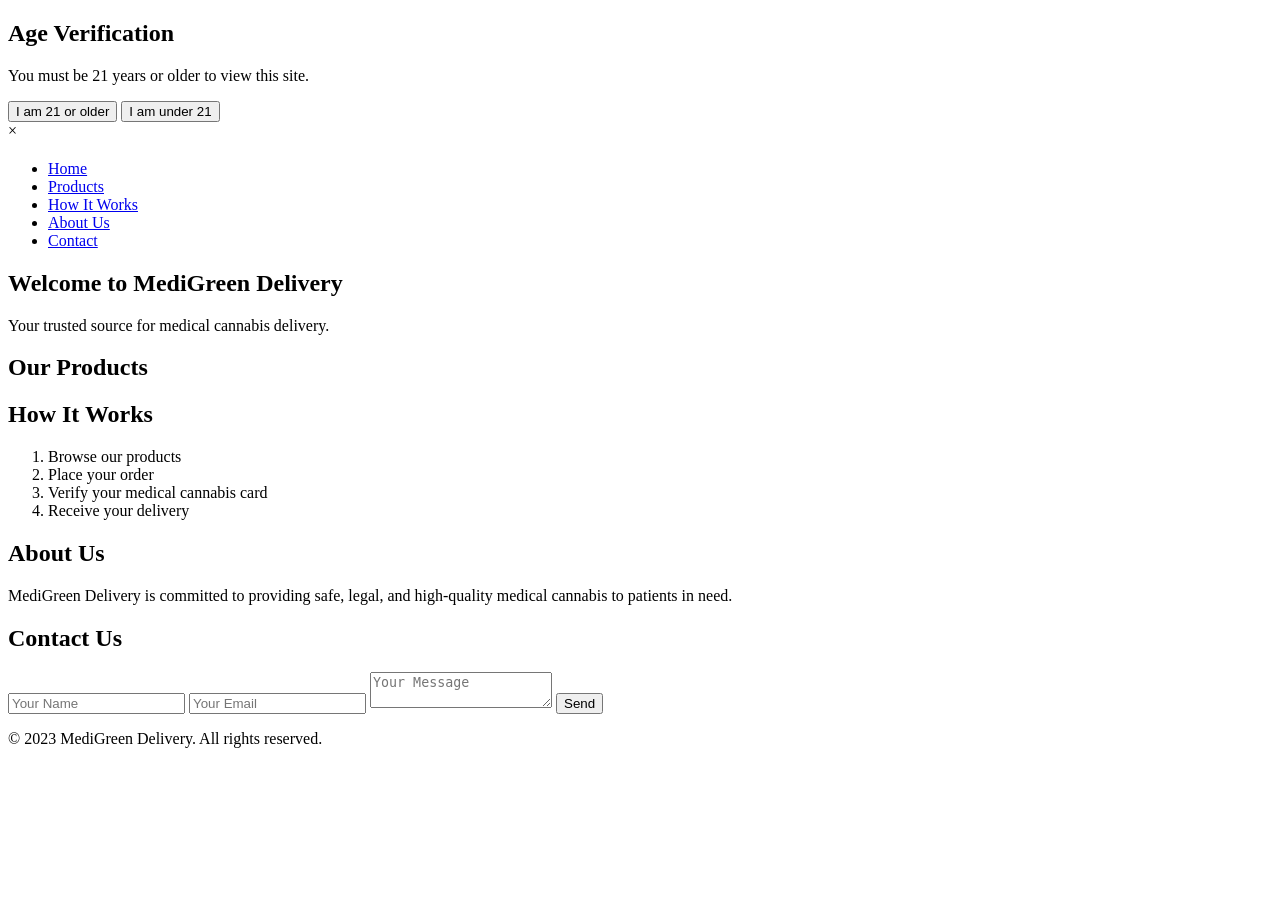
==== index.html @ 94ad3b63 "index.html" ====
<!DOCTYPE html>
<html lang="en">
<head>
    <meta charset="UTF-8">
    <meta name="viewport" content="width=device-width, initial-scale=1.0">
    <title>MediGreen Delivery</title>
    <link rel="stylesheet" href="css/styles.css">
</head>
<body>
    <div id="age-verification" class="modal">
        <div class="modal-content">
            <h2>Age Verification</h2>
            <p>You must be 21 years or older to view this site.</p>
            <button id="confirm-age">I am 21 or older</button>
            <button id="reject-age">I am under 21</button>
        </div>
    </div>
    <div id="product-modal" class="modal">
        <div class="modal-content">
            <span class="close">&times;</span>
            <h2 id="modal-product-name"></h2>
            <p id="modal-product-description"></p>
            <p id="modal-product-price"></p>
            <p id="modal-product-strain"></p>
            <p id="modal-product-potency"></p>
            <div id="modal-product-lab-results"></div>
        </div>
    </div>
    <header>
        <nav>
            <ul>
                <li><a href="#home">Home</a></li>
                <li><a href="#products">Products</a></li>
                <li><a href="#how-it-works">How It Works</a></li>
                <li><a href="#about">About Us</a></li>
                <li><a href="#contact">Contact</a></li>
            </ul>
        </nav>
    </header>

    <main>
        <section id="home">
            <h1>Welcome to MediGreen Delivery</h1>
            <p>Your trusted source for medical cannabis delivery.</p>
        </section>

        <section id="products">
            <h2>Our Products</h2>
            <div id="product-list">
                <!-- Product items will be dynamically inserted here -->
            </div>
        </section>

        <section id="how-it-works">
            <h2>How It Works</h2>
            <ol>
                <li>Browse our products</li>
                <li>Place your order</li>
                <li>Verify your medical cannabis card</li>
                <li>Receive your delivery</li>
            </ol>
        </section>

        <section id="about">
            <h2>About Us</h2>
            <p>MediGreen Delivery is committed to providing safe, legal, and high-quality medical cannabis to patients in need.</p>
        </section>

        <section id="contact">
            <h2>Contact Us</h2>
            <form id="contact-form">
                <input type="text" name="name" placeholder="Your Name" required>
                <input type="email" name="email" placeholder="Your Email" required>
                <textarea name="message" placeholder="Your Message" required></textarea>
                <button type="submit">Send</button>
            </form>
        </section>
    </main>
    <footer>
        <p>&copy; 2023 MediGreen Delivery. All rights reserved.</p>
    </footer>
    <script src="js/age-verification.js"></script>
    <script src="js/main.js"></script>
</body>
</html>
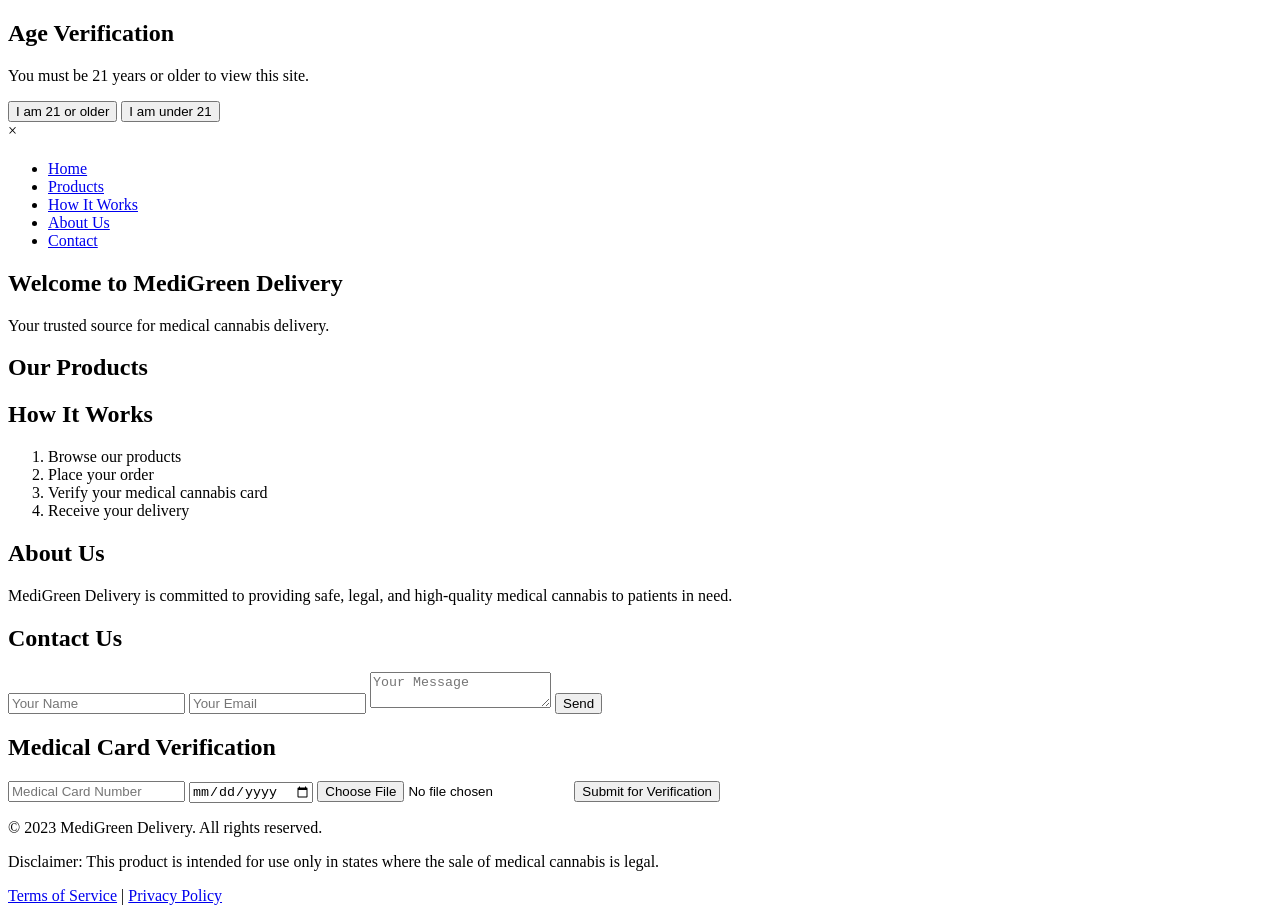
==== commit 996b2db9: "index.html" ====
--- a/index.html
+++ b/index.html
@@ -75,10 +75,21 @@
                 <button type="submit">Send</button>
             </form>
         </section>
+        <section id="verification">
+    <h2>Medical Card Verification</h2>
+    <form id="verification-form">
+        <input type="text" name="card-number" placeholder="Medical Card Number" required>
+        <input type="date" name="expiration-date" required>
+        <input type="file" name="card-image" accept="image/*" required>
+        <button type="submit">Submit for Verification</button>
+    </form>
+</section>
     </main>
     <footer>
-        <p>&copy; 2023 MediGreen Delivery. All rights reserved.</p>
-    </footer>
+    <p>&copy; 2023 MediGreen Delivery. All rights reserved.</p>
+    <p>Disclaimer: This product is intended for use only in states where the sale of medical cannabis is legal.</p>
+    <a href="terms.html">Terms of Service</a> | <a href="privacy.html">Privacy Policy</a>
+</footer>
     <script src="js/age-verification.js"></script>
     <script src="js/main.js"></script>
 </body>
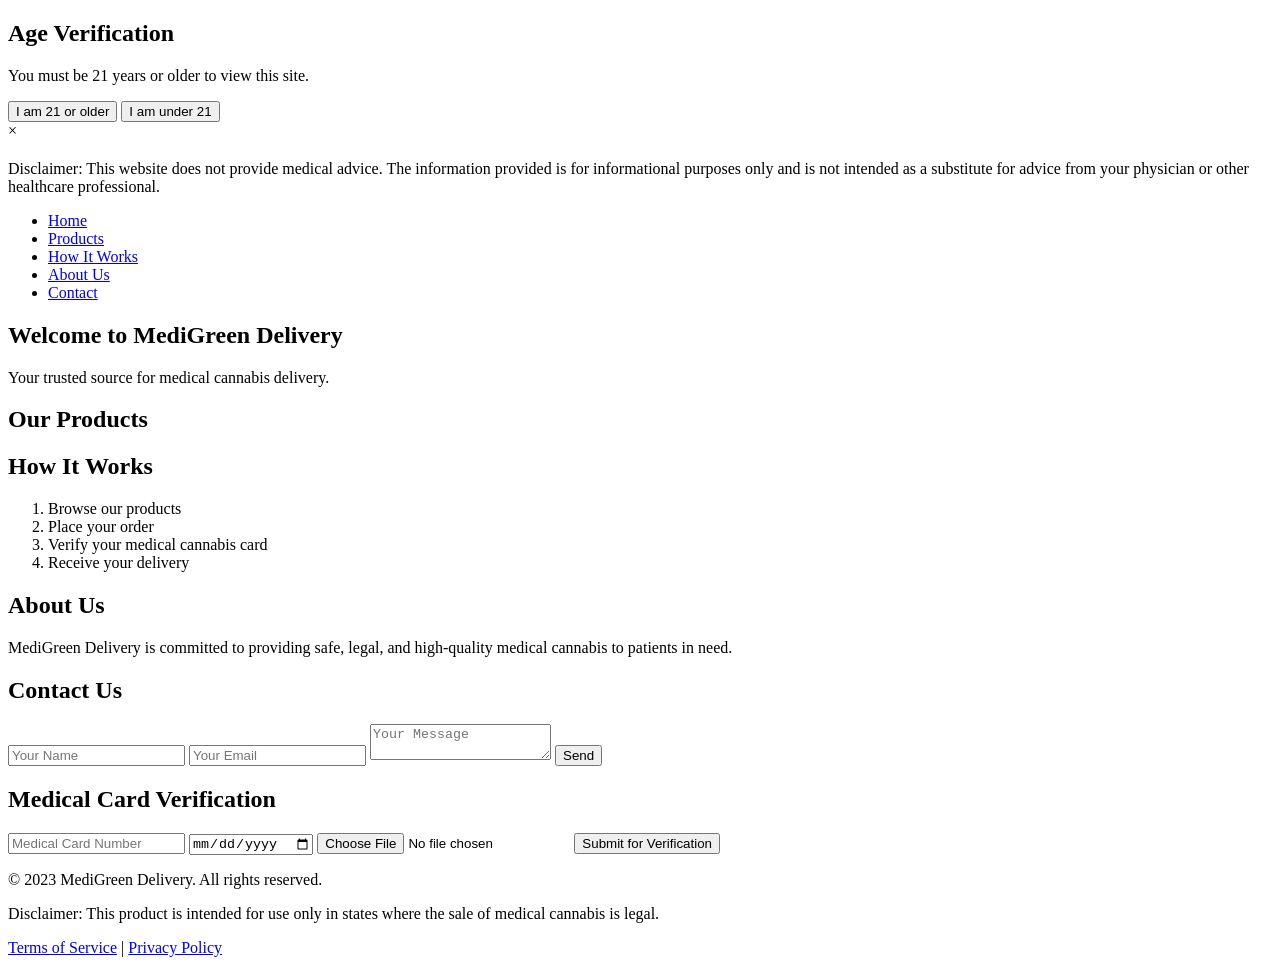
==== commit a870c0b6: "index.html" ====
--- a/index.html
+++ b/index.html
@@ -26,6 +26,9 @@
             <div id="modal-product-lab-results"></div>
         </div>
     </div>
+    <div id="medical-disclaimer">
+    <p>Disclaimer: This website does not provide medical advice. The information provided is for informational purposes only and is not intended as a substitute for advice from your physician or other healthcare professional.</p>
+</div>
     <header>
         <nav>
             <ul>
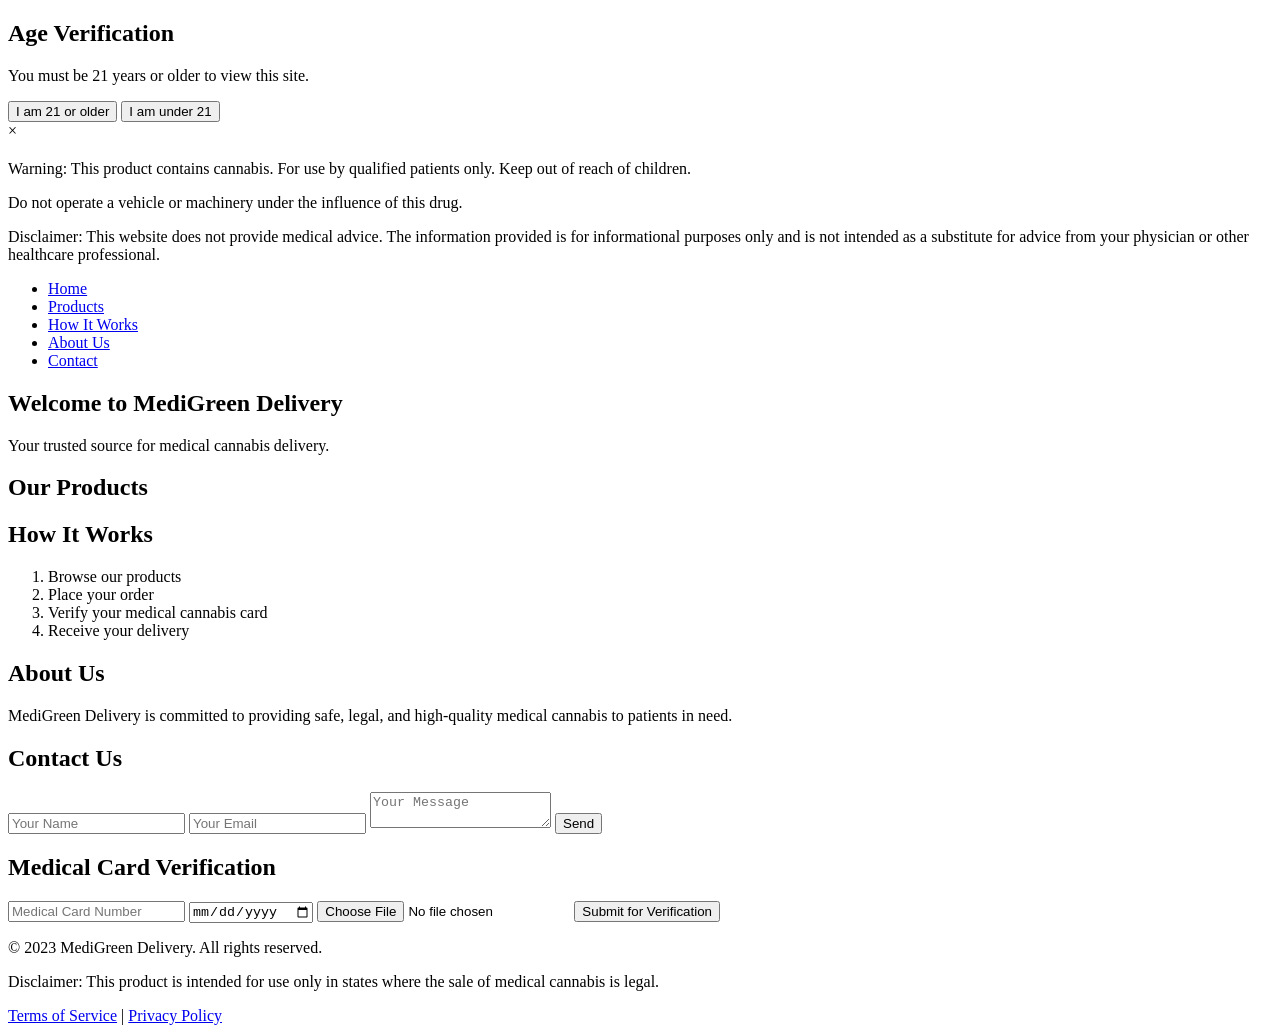
==== commit aa54ddc6: "index.html" ====
--- a/index.html
+++ b/index.html
@@ -24,6 +24,9 @@
             <p id="modal-product-strain"></p>
             <p id="modal-product-potency"></p>
             <div id="modal-product-lab-results"></div>
+            <div class="legal-disclaimer">
+                <p>Warning: This product contains cannabis. For use by qualified patients only. Keep out of reach of children.</p>
+                <p>Do not operate a vehicle or machinery under the influence of this drug.</p>
         </div>
     </div>
     <div id="medical-disclaimer">
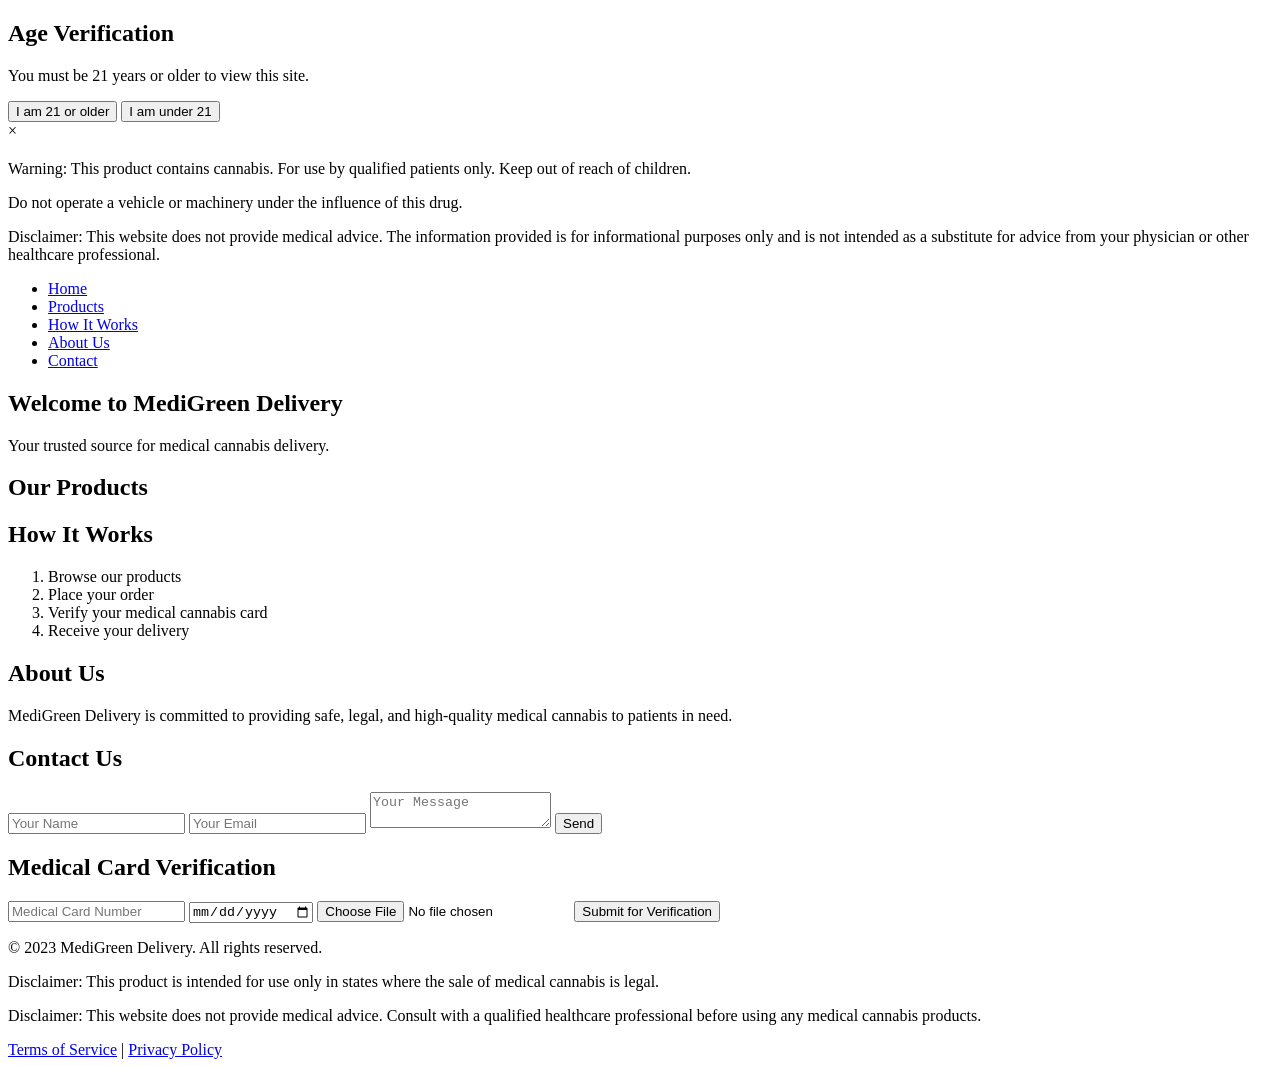
==== commit f37af527: "index.html" ====
--- a/index.html
+++ b/index.html
@@ -94,6 +94,7 @@
     <footer>
     <p>&copy; 2023 MediGreen Delivery. All rights reserved.</p>
     <p>Disclaimer: This product is intended for use only in states where the sale of medical cannabis is legal.</p>
+    <p class="medical-disclaimer">Disclaimer: This website does not provide medical advice. Consult with a qualified healthcare professional before using any medical cannabis products.</p>
     <a href="terms.html">Terms of Service</a> | <a href="privacy.html">Privacy Policy</a>
 </footer>
     <script src="js/age-verification.js"></script>
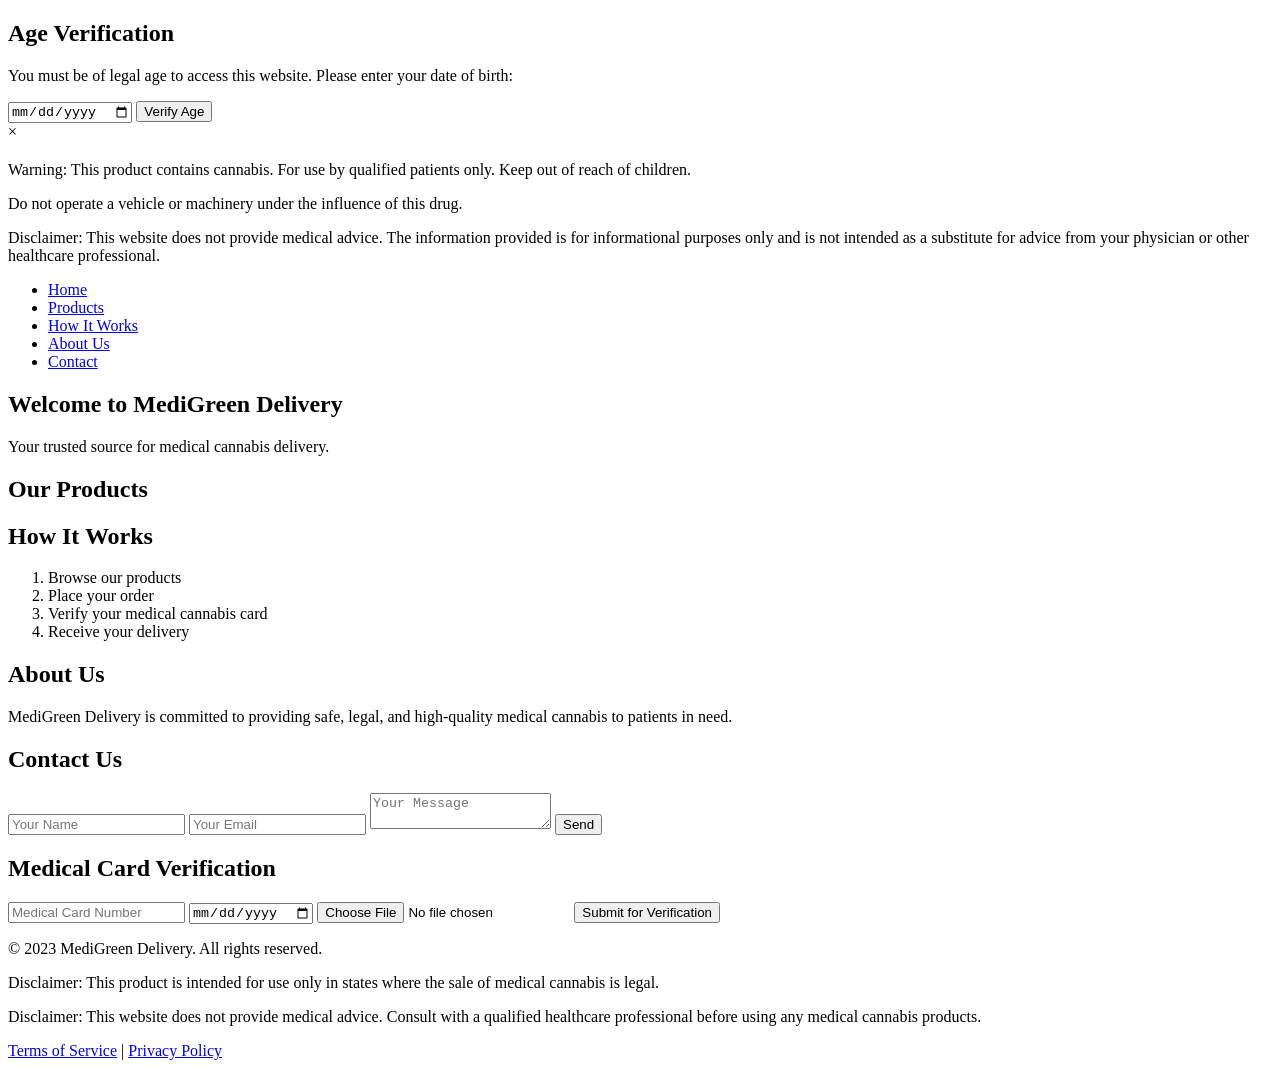
==== commit 85bf37c6: "index.html" ====
--- a/index.html
+++ b/index.html
@@ -10,9 +10,11 @@
     <div id="age-verification" class="modal">
         <div class="modal-content">
             <h2>Age Verification</h2>
-            <p>You must be 21 years or older to view this site.</p>
-            <button id="confirm-age">I am 21 or older</button>
-            <button id="reject-age">I am under 21</button>
+            <p>You must be of legal age to access this website. Please enter your date of birth:</p>
+            <form id="age-verification-form">
+            <input type="date" id="dob" required>
+                <button type="submit">Verify Age</button>
+            </form>
         </div>
     </div>
     <div id="product-modal" class="modal">
@@ -97,7 +99,7 @@
     <p class="medical-disclaimer">Disclaimer: This website does not provide medical advice. Consult with a qualified healthcare professional before using any medical cannabis products.</p>
     <a href="terms.html">Terms of Service</a> | <a href="privacy.html">Privacy Policy</a>
 </footer>
-    <script src="js/age-verification.js"></script>
+    <script src="js/verification.js"></script>
     <script src="js/main.js"></script>
 </body>
 </html>
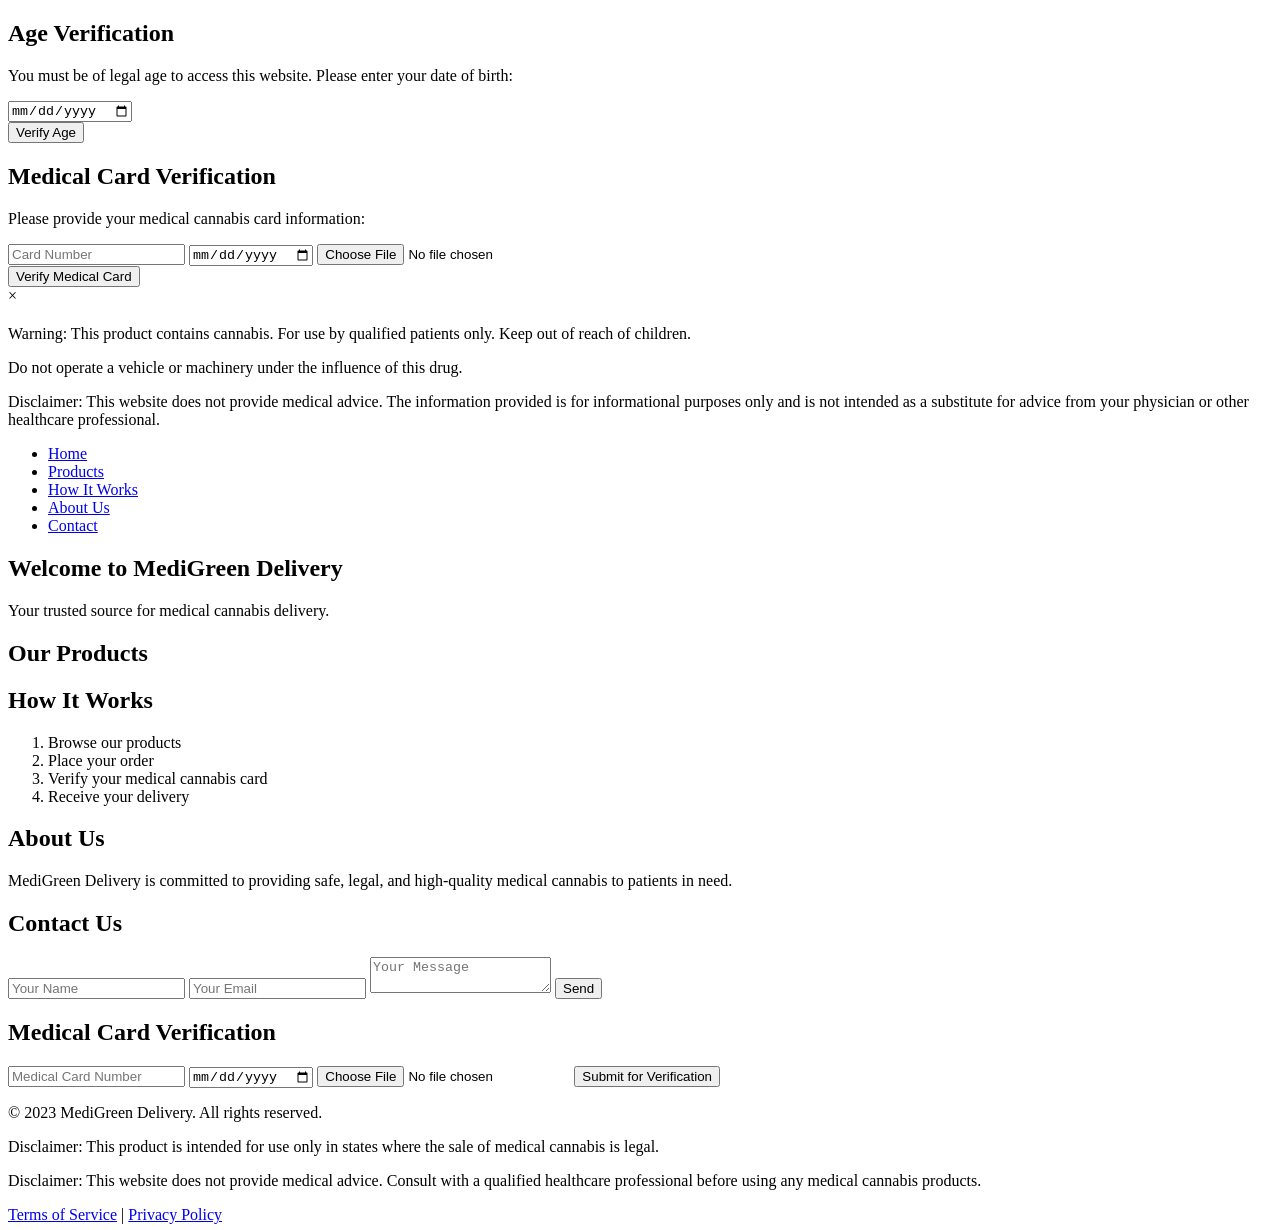
==== commit a770f8a4: "index.html" ====
--- a/index.html
+++ b/index.html
@@ -5,6 +5,7 @@
     <meta name="viewport" content="width=device-width, initial-scale=1.0">
     <title>MediGreen Delivery</title>
     <link rel="stylesheet" href="css/styles.css">
+    <script src="https://www.google.com/recaptcha/api.js" async defer></script>
 </head>
 <body>
     <div id="age-verification" class="modal">
@@ -12,8 +13,23 @@
             <h2>Age Verification</h2>
             <p>You must be of legal age to access this website. Please enter your date of birth:</p>
             <form id="age-verification-form">
-            <input type="date" id="dob" required>
+                <input type="date" id="dob" required>
+                <div class="g-recaptcha" data-sitekey="YOUR_SITE_KEY"></div>
                 <button type="submit">Verify Age</button>
+            </form>
+        </div>
+    </div>
+
+    <div id="medical-card-verification" class="modal">
+        <div class="modal-content">
+            <h2>Medical Card Verification</h2>
+            <p>Please provide your medical cannabis card information:</p>
+            <form id="medical-card-form">
+                <input type="text" id="card-number" placeholder="Card Number" required>
+                <input type="date" id="card-expiry" required>
+                <input type="file" id="card-image" accept="image/*" required>
+                <div class="g-recaptcha" data-sitekey="YOUR_SITE_KEY"></div>
+                <button type="submit">Verify Medical Card</button>
             </form>
         </div>
     </div>
